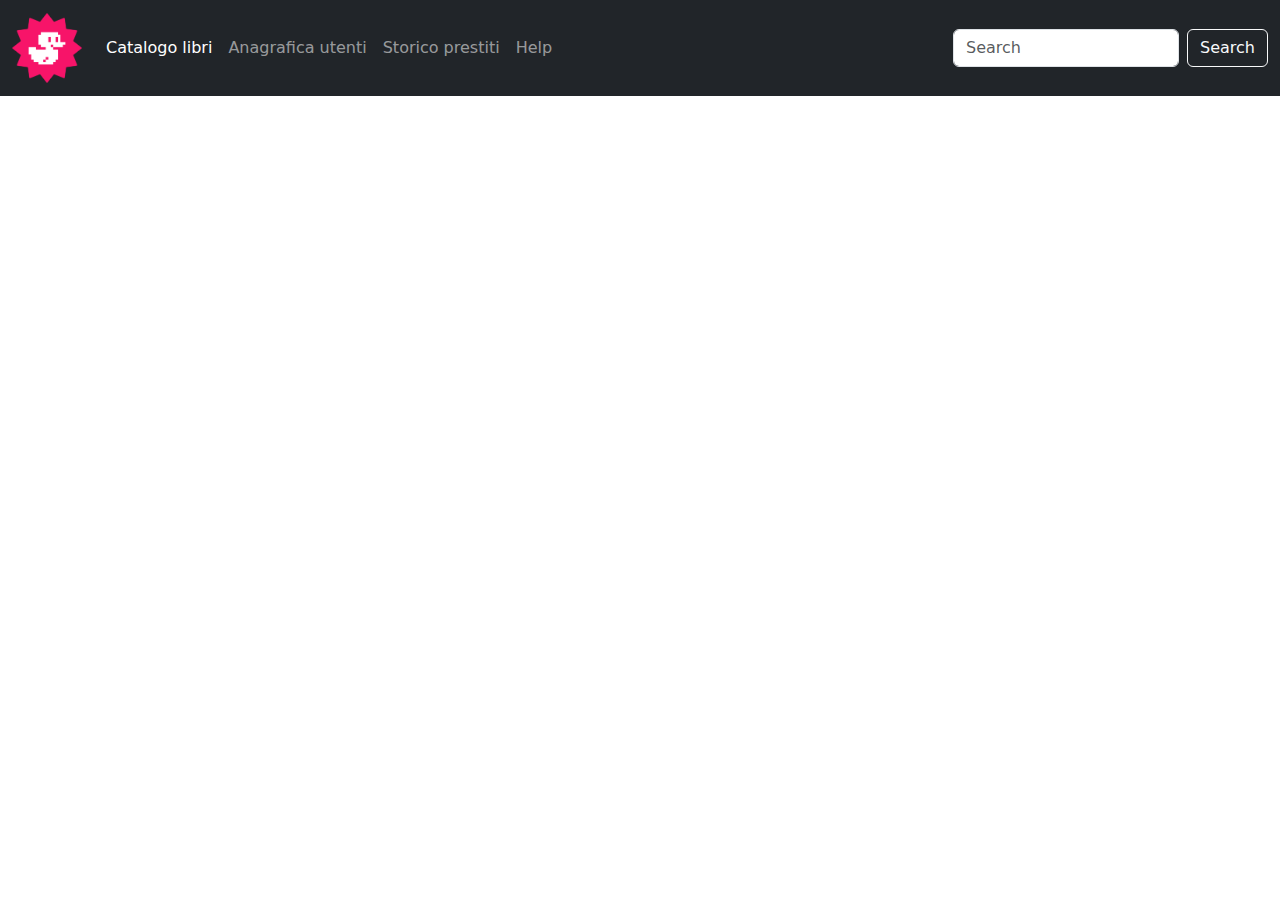
==== add/add-book.html @ 073febc6 "Started Part 2, linked second index, added header/navbar to second item" ====
<!DOCTYPE html>
<html lang="en">
  <head>
    <meta charset="UTF-8" />
    <meta name="viewport" content="width=device-width, initial-scale=1.0" />
    <meta name="author" content="Antonio Ferrigno" />
    <meta name="description" content="" />
    <meta name="keyword" content="" />
    <!-- Font Awesome -->
    <link
      rel="stylesheet"
      href="https://cdnjs.cloudflare.com/ajax/libs/font-awesome/6.6.0/css/all.min.css"
      integrity="sha512-Kc323vGBEqzTmouAECnVceyQqyqdsSiqLQISBL29aUW4U/M7pSPA/gEUZQqv1cwx4OnYxTxve5UMg5GT6L4JJg=="
      crossorigin="anonymous"
      referrerpolicy="no-referrer"
    />
    <!-- Bootstrap CSS -->
    <link
      href="https://cdn.jsdelivr.net/npm/bootstrap@5.3.3/dist/css/bootstrap.min.css"
      rel="stylesheet"
      integrity="sha384-QWTKZyjpPEjISv5WaRU9OFeRpok6YctnYmDr5pNlyT2bRjXh0JMhjY6hW+ALEwIH"
      crossorigin="anonymous"
    />
    <!-- Custom CSS -->
    <link rel="stylesheet" href="../css/style.css" />

    <title>Add Book Dashboard</title>
    <link rel="icon" href="../img/favicon.png" />
  </head>
  <body>
    <header>
      <nav class="navbar navbar-expand-lg navbar-dark bg-dark">
        <div class="container-fluid">
          <a class="navbar-brand" href="#">
            <img src="../img/duck.png" alt="duck" width="70" height="70" />
          </a>
          <button
            class="navbar-toggler"
            type="button"
            data-bs-toggle="collapse"
            data-bs-target="#navbarNav"
            aria-controls="navbarNav"
            aria-expanded="false"
            aria-label="Toggle navigation"
          >
            <span class="navbar-toggler-icon"></span>
          </button>
          <div class="collapse navbar-collapse" id="navbarNav">
            <ul class="navbar-nav">
              <li class="nav-item">
                <a class="nav-link active" aria-current="page" href="#"
                  >Catalogo libri</a
                >
              </li>
              <li class="nav-item">
                <a class="nav-link" href="#">Anagrafica utenti</a>
              </li>
              <li class="nav-item">
                <a class="nav-link" href="#">Storico prestiti</a>
              </li>
              <li class="nav-item">
                <a class="nav-link" href="#">Help</a>
              </li>
            </ul>
            <form class="d-flex ms-auto" role="search">
              <input
                class="form-control me-2"
                type="search"
                placeholder="Search"
                aria-label="Search"
              />
              <button class="btn btn-outline-light" type="submit">
                Search
              </button>
            </form>
          </div>
        </div>
      </nav>
    </header>

    <main></main>
    <!-- Bootstrap JS -->
    <script
      src="https://cdn.jsdelivr.net/npm/bootstrap@5.3.3/dist/js/bootstrap.bundle.min.js"
      integrity="sha384-YvpcrYf0tY3lHB60NNkmXc5s9fDVZLESaAA55NDzOxhy9GkcIdslK1eN7N6jIeHz"
      crossorigin="anonymous"
    ></script>
  </body>
</html>
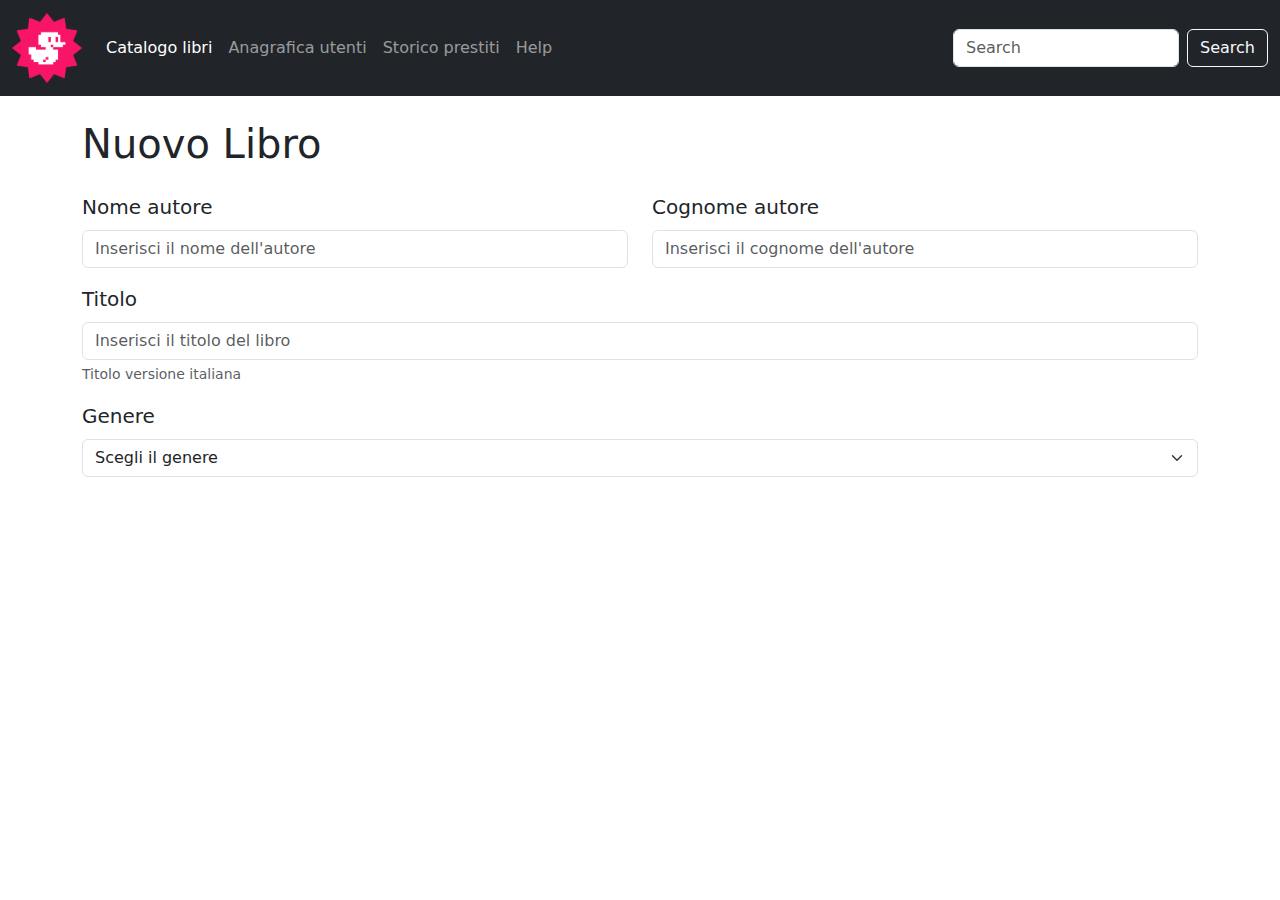
==== commit 3dfc4b24: "Done name., surname, title & gender" ====
--- a/add/add-book.html
+++ b/add/add-book.html
@@ -68,6 +68,7 @@
                 type="search"
                 placeholder="Search"
                 aria-label="Search"
+                required
               />
               <button class="btn btn-outline-light" type="submit">
                 Search
@@ -78,7 +79,73 @@
       </nav>
     </header>
 
-    <main></main>
+    <main>
+      <div class="container">
+        <h1 class="my-4">Nuovo Libro</h1>
+        <form>
+          <div class="row">
+            <!-- column name -->
+            <div class="col-6 mb-3">
+              <label for="nome" class="form-label fw-medium fs-5"
+                >Nome autore</label
+              >
+              <input
+                type="text"
+                class="form-control fw-medium"
+                id="nome"
+                placeholder="Inserisci il nome dell'autore"
+                required
+              />
+            </div>
+            <!-- column-surname -->
+            <div class="col-6 mb-3">
+              <label for="cognome" class="form-label fw-medium fs-5"
+                >Cognome autore</label
+              >
+              <input
+                type="text"
+                class="form-control fw-medium"
+                id="cognome"
+                placeholder="Inserisci il cognome dell'autore"
+                required
+              />
+            </div>
+            <!-- column-title -->
+            <div class="mb-3">
+              <label for="titolo" class="form-label fw-medium fs-5"
+                >Titolo</label
+              >
+              <input
+                type="text"
+                class="form-control fw-medium"
+                id="titolo"
+                placeholder="Inserisci il titolo del libro"
+                required
+              />
+              <div id="Title-help" class="form-text fw-medium">
+                Titolo versione italiana
+              </div>
+            </div>
+            <!-- column-gender -->
+            <div class="mb-3">
+              <label for="gender" class="form-label fw-medium fs-5"
+                >Genere</label
+              >
+              <select
+                class="form-select"
+                id="gender"
+                aria-label="Default select example"
+              >
+                <option selected value="">Scegli il genere</option>
+                <option value="1">Uomo</option>
+                <option value="2">Donna</option>
+                <option value="3">Garen Player</option>
+              </select>
+            </div>
+          </div>
+        </form>
+      </div>
+    </main>
     <!-- Bootstrap JS -->
     <script
       src="https://cdn.jsdelivr.net/npm/bootstrap@5.3.3/dist/js/bootstrap.bundle.min.js"
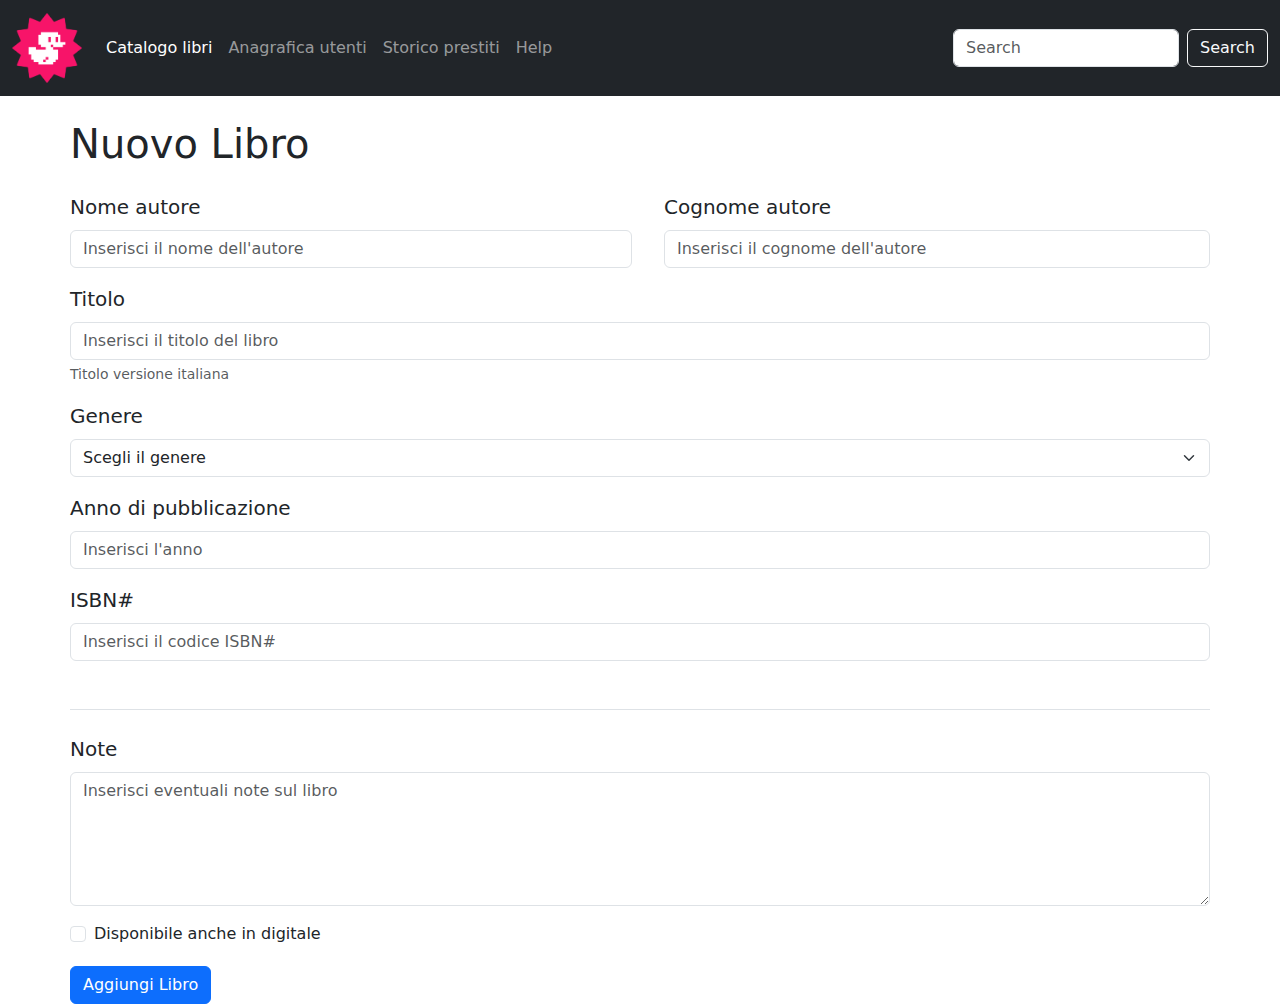
==== commit 288b68ad: "Done mobile! (fixed h1 align/added-comments)" ====
--- a/add/add-book.html
+++ b/add/add-book.html
@@ -81,44 +81,49 @@
 
     <main>
       <div class="container">
-        <h1 class="my-4">Nuovo Libro</h1>
+        <div class="row">
+          <div class="col-12 px-0"><h1 class="my-4">Nuovo Libro</h1></div>
+        </div>
+        <!-- end first row -->
+
+        <!-- form & second row -->
         <form>
-          <div class="row">
+          <div class="row border-bottom">
             <!-- column name -->
-            <div class="col-6 mb-3">
-              <label for="nome" class="form-label fw-medium fs-5"
+            <div class="col-6 mb-3 px-0 pe-2">
+              <label for="name" class="form-label fw-medium fs-5"
                 >Nome autore</label
               >
               <input
                 type="text"
                 class="form-control fw-medium"
-                id="nome"
+                id="name"
                 placeholder="Inserisci il nome dell'autore"
                 required
               />
             </div>
             <!-- column-surname -->
-            <div class="col-6 mb-3">
-              <label for="cognome" class="form-label fw-medium fs-5"
+            <div class="col-6 mb-3 px-0 ps-4">
+              <label for="surname" class="form-label fw-medium fs-5"
                 >Cognome autore</label
               >
               <input
                 type="text"
                 class="form-control fw-medium"
-                id="cognome"
+                id="surname"
                 placeholder="Inserisci il cognome dell'autore"
                 required
               />
             </div>
             <!-- column-title -->
-            <div class="mb-3">
-              <label for="titolo" class="form-label fw-medium fs-5"
+            <div class="mb-3 px-0">
+              <label for="title" class="form-label fw-medium fs-5"
                 >Titolo</label
               >
               <input
                 type="text"
                 class="form-control fw-medium"
-                id="titolo"
+                id="title"
                 placeholder="Inserisci il titolo del libro"
                 required
               />
@@ -127,7 +132,7 @@
               </div>
             </div>
             <!-- column-gender -->
-            <div class="mb-3">
+            <div class="mb-3 px-0">
               <label for="gender" class="form-label fw-medium fs-5"
                 >Genere</label
               >
@@ -135,14 +140,81 @@
                 class="form-select"
                 id="gender"
                 aria-label="Default select example"
+                required
               >
                 <option selected value="">Scegli il genere</option>
                 <option value="1">Uomo</option>
                 <option value="2">Donna</option>
                 <option value="3">Garen Player</option>
+                <option value="4">Altro</option>
               </select>
             </div>
+            <!-- column-year -->
+            <div class="mb-3 px-0">
+              <label for="year" class="form-label fw-medium fs-5"
+                >Anno di pubblicazione</label
+              >
+              <input
+                type="text"
+                class="form-control fw-medium"
+                id="year"
+                placeholder="Inserisci l'anno"
+                required
+              />
+            </div>
+
+            <!-- column-isbn -->
+            <div class="mb-5 px-0">
+              <label for="year" class="form-label fw-medium fs-5">ISBN#</label>
+              <input
+                type="text"
+                class="form-control fw-medium"
+                id="year"
+                placeholder="Inserisci il codice ISBN#"
+                required
+              />
+            </div>
+            <!-- End second row & border-bottom -->
           </div>
+
+          <!-- third row -->
+          <div class="row">
+            <!-- column-note (textarea) -->
+            <div class="mt-4 mb-1 px-0">
+              <label for="noteText" class="form-label fw-medium fs-5"
+                >Note</label
+              >
+
+              <textarea
+                class="form-control fw-medium"
+                id="noteText"
+                rows="5"
+                placeholder="Inserisci eventuali note sul libro"
+              ></textarea>
+              <div class="form-check my-3">
+                <input
+                  class="form-check-input"
+                  type="checkbox"
+                  value=""
+                  id="flexCheckDefault"
+                />
+                <label
+                  class="form-check-label fw-medium"
+                  for="flexCheckDefault"
+                >
+                  Disponibile anche in digitale
+                </label>
+              </div>
+            </div>
+
+            <!-- column-submit button -->
+            <div class="col-12 ps-0">
+              <button class="btn btn-primary fw-medium" type="submit">
+                Aggiungi Libro
+              </button>
+            </div>
+          </div>
+          <!-- end form & third row -->
         </form>
       </div>
     </main>
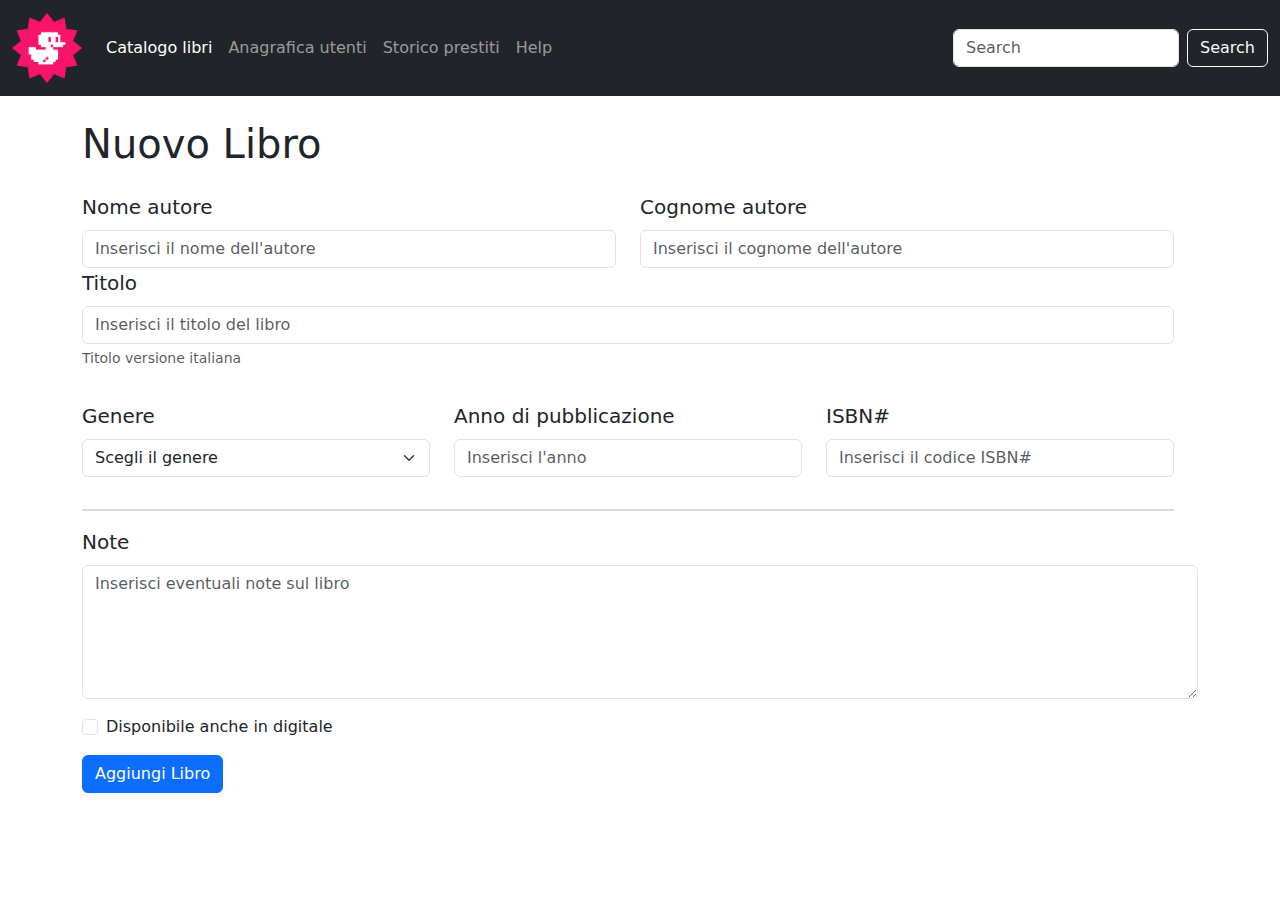
==== commit 721eadc3: "Missing textarea margin align" ====
--- a/add/add-book.html
+++ b/add/add-book.html
@@ -82,15 +82,16 @@
     <main>
       <div class="container">
         <div class="row">
-          <div class="col-12 px-0"><h1 class="my-4">Nuovo Libro</h1></div>
+          <div class="col-12"><h1 class="my-4">Nuovo Libro</h1></div>
         </div>
         <!-- end first row -->
 
         <!-- form & second row -->
-        <form>
-          <div class="row border-bottom">
-            <!-- column name -->
-            <div class="col-6 mb-3 px-0 pe-2">
+        <div class="row">
+          <form class="row">
+            <div class="col-6">
+              <!-- column name -->
+
               <label for="name" class="form-label fw-medium fs-5"
                 >Nome autore</label
               >
@@ -101,121 +102,137 @@
                 placeholder="Inserisci il nome dell'autore"
                 required
               />
+              </div>
+
+              <!-- column-surname -->
+              <div class="col-6">
+                <label for="surname" class="form-label fw-medium fs-5"
+                  >Cognome autore</label
+                >
+                <input
+                  type="text"
+                  class="form-control fw-medium"
+                  id="surname"
+                  placeholder="Inserisci il cognome dell'autore"
+                  required
+                />
+              </div>
+              <!-- column-title -->
+              <div class="mb-3">
+                <label for="title" class="form-label fw-medium fs-5"
+                  >Titolo</label
+                >
+                <input
+                  type="text"
+                  class="form-control fw-medium"
+                  id="title"
+                  placeholder="Inserisci il titolo del libro"
+                  required
+                />
+                <div id="Title-help" class="form-text fw-medium">
+                  Titolo versione italiana
+                </div>
+              </div>
+              <!-- column-gender -->
+
+              <div class="col-lg-4 my-3">
+                <label for="gender" class="form-label fw-medium fs-5"
+                  >Genere</label
+                >
+                <select
+                  class="form-select"
+                  id="gender"
+                  aria-label="Default select example"
+                  required
+                >
+                  <option selected value="">Scegli il genere</option>
+                  <option value="1">Uomo</option>
+                  <option value="2">Donna</option>
+                  <option value="3">Garen Player</option>
+                  <option value="4">Altro</option>
+                </select>
+              </div>
+
+              <!-- column-year -->
+
+              <div class="col-lg-4 my-3">
+                <label for="year" class="form-label fw-medium fs-5"
+                  >Anno di pubblicazione</label
+                >
+                <input
+                  type="text"
+                  class="form-control fw-medium"
+                  id="year"
+                  placeholder="Inserisci l'anno"
+                  required
+                />
+              </div>
+
+              <!-- column-isbn -->
+
+              <div class="isbnInput my-3 col-lg-4">
+                <label for="isbn" class="form-label fw-medium fs-5"
+                  >ISBN#</label
+                >
+                <input
+                  type="text"
+                  class="form-control fw-medium"
+                  id="isbn"
+                  placeholder="Inserisci il codice ISBN#"
+                  required
+                />
+              </div>
+
+              <!-- End second row & border-bottom -->
+              <div class="col-12">
+                <hr class="border border-secondary border-1" />
+              </div>
             </div>
-            <!-- column-surname -->
-            <div class="col-6 mb-3 px-0 ps-4">
-              <label for="surname" class="form-label fw-medium fs-5"
-                >Cognome autore</label
-              >
-              <input
-                type="text"
-                class="form-control fw-medium"
-                id="surname"
-                placeholder="Inserisci il cognome dell'autore"
-                required
-              />
-            </div>
-            <!-- column-title -->
-            <div class="mb-3 px-0">
-              <label for="title" class="form-label fw-medium fs-5"
-                >Titolo</label
-              >
-              <input
-                type="text"
-                class="form-control fw-medium"
-                id="title"
-                placeholder="Inserisci il titolo del libro"
-                required
-              />
-              <div id="Title-help" class="form-text fw-medium">
-                Titolo versione italiana
-              </div>
-            </div>
-            <!-- column-gender -->
-            <div class="mb-3 px-0">
-              <label for="gender" class="form-label fw-medium fs-5"
-                >Genere</label
-              >
-              <select
-                class="form-select"
-                id="gender"
-                aria-label="Default select example"
-                required
-              >
-                <option selected value="">Scegli il genere</option>
-                <option value="1">Uomo</option>
-                <option value="2">Donna</option>
-                <option value="3">Garen Player</option>
-                <option value="4">Altro</option>
-              </select>
-            </div>
-            <!-- column-year -->
-            <div class="mb-3 px-0">
-              <label for="year" class="form-label fw-medium fs-5"
-                >Anno di pubblicazione</label
-              >
-              <input
-                type="text"
-                class="form-control fw-medium"
-                id="year"
-                placeholder="Inserisci l'anno"
-                required
-              />
-            </div>
-
-            <!-- column-isbn -->
-            <div class="mb-5 px-0">
-              <label for="year" class="form-label fw-medium fs-5">ISBN#</label>
-              <input
-                type="text"
-                class="form-control fw-medium"
-                id="year"
-                placeholder="Inserisci il codice ISBN#"
-                required
-              />
-            </div>
-            <!-- End second row & border-bottom -->
-          </div>
-
-          <!-- third row -->
-          <div class="row">
-            <!-- column-note (textarea) -->
-            <div class="mt-4 mb-1 px-0">
-              <label for="noteText" class="form-label fw-medium fs-5"
-                >Note</label
-              >
-
-              <textarea
-                class="form-control fw-medium"
-                id="noteText"
-                rows="5"
-                placeholder="Inserisci eventuali note sul libro"
-              ></textarea>
-              <div class="form-check my-3">
-                <input
-                  class="form-check-input"
-                  type="checkbox"
-                  value=""
-                  id="flexCheckDefault"
-                />
-                <label
-                  class="form-check-label fw-medium"
-                  for="flexCheckDefault"
-                >
-                  Disponibile anche in digitale
-                </label>
-              </div>
-            </div>
-
-            <!-- column-submit button -->
-            <div class="col-12 ps-0">
-              <button class="btn btn-primary fw-medium" type="submit">
-                Aggiungi Libro
-              </button>
-            </div>
-          </div>
-          <!-- end form & third row -->
-        </form>
+
+            
+            
+              <!-- column-note (textarea) -->
+              <div class="col-12">  
+                <label for="noteText" class="form-label fw-medium fs-5"
+                  >Note</label
+                >
+
+                <textarea
+                  class="form-control fw-medium"
+                  id="noteText"
+                  rows="5"
+                  placeholder="Inserisci eventuali note sul libro"
+                ></textarea>
+              </div>
+              <div class="col-12 my-3">
+                <div class="form-check">
+                  <label
+                    class="form-check-label fw-medium"
+                    for="flexCheckDefault"
+                  >
+                    Disponibile anche in digitale
+                  </label>
+                  <input
+                    class="form-check-input"
+                    type="checkbox"
+                    value=""
+                    id="flexCheckDefault"
+                  />
+                  
+                </div>
+                </div>
+              
+
+              <!-- column-submit button -->
+              <div class="col-12">
+                <button class="btn btn-primary fw-medium" type="submit">
+                  Aggiungi Libro
+                </button>
+              </div>
+            
+            <!-- end form -->
+          </form>
+        </div>
       </div>
     </main>
     <!-- Bootstrap JS -->
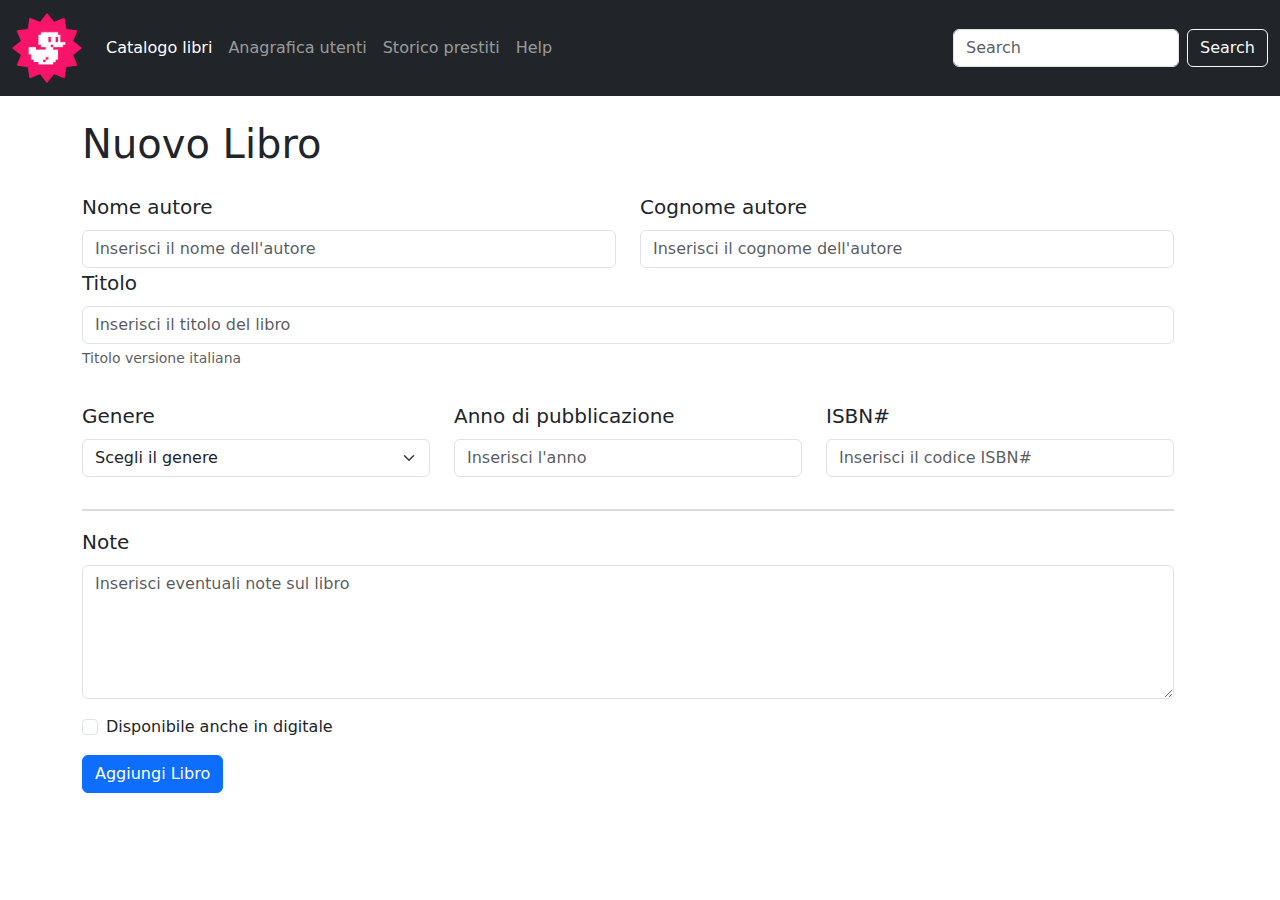
==== commit a6ba8dd3: "Done!" ====
--- a/add/add-book.html
+++ b/add/add-book.html
@@ -102,97 +102,92 @@
                 placeholder="Inserisci il nome dell'autore"
                 required
               />
-              </div>
-
-              <!-- column-surname -->
-              <div class="col-6">
-                <label for="surname" class="form-label fw-medium fs-5"
-                  >Cognome autore</label
-                >
-                <input
-                  type="text"
-                  class="form-control fw-medium"
-                  id="surname"
-                  placeholder="Inserisci il cognome dell'autore"
-                  required
-                />
-              </div>
-              <!-- column-title -->
-              <div class="mb-3">
-                <label for="title" class="form-label fw-medium fs-5"
-                  >Titolo</label
-                >
-                <input
-                  type="text"
-                  class="form-control fw-medium"
-                  id="title"
-                  placeholder="Inserisci il titolo del libro"
-                  required
-                />
-                <div id="Title-help" class="form-text fw-medium">
-                  Titolo versione italiana
-                </div>
-              </div>
-              <!-- column-gender -->
-
-              <div class="col-lg-4 my-3">
-                <label for="gender" class="form-label fw-medium fs-5"
-                  >Genere</label
-                >
-                <select
-                  class="form-select"
-                  id="gender"
-                  aria-label="Default select example"
-                  required
-                >
-                  <option selected value="">Scegli il genere</option>
-                  <option value="1">Uomo</option>
-                  <option value="2">Donna</option>
-                  <option value="3">Garen Player</option>
-                  <option value="4">Altro</option>
-                </select>
-              </div>
-
-              <!-- column-year -->
-
-              <div class="col-lg-4 my-3">
-                <label for="year" class="form-label fw-medium fs-5"
-                  >Anno di pubblicazione</label
-                >
-                <input
-                  type="text"
-                  class="form-control fw-medium"
-                  id="year"
-                  placeholder="Inserisci l'anno"
-                  required
-                />
-              </div>
-
-              <!-- column-isbn -->
-
-              <div class="isbnInput my-3 col-lg-4">
-                <label for="isbn" class="form-label fw-medium fs-5"
-                  >ISBN#</label
-                >
-                <input
-                  type="text"
-                  class="form-control fw-medium"
-                  id="isbn"
-                  placeholder="Inserisci il codice ISBN#"
-                  required
-                />
-              </div>
-
-              <!-- End second row & border-bottom -->
+            </div>
+
+            <!-- column-surname -->
+            <div class="col-6">
+              <label for="surname" class="form-label fw-medium fs-5"
+                >Cognome autore</label
+              >
+              <input
+                type="text"
+                class="form-control fw-medium"
+                id="surname"
+                placeholder="Inserisci il cognome dell'autore"
+                required
+              />
+            </div>
+            <!-- column-title -->
+            <div class="mb-3">
+              <label for="title" class="form-label fw-medium fs-5"
+                >Titolo</label
+              >
+              <input
+                type="text"
+                class="form-control fw-medium"
+                id="title"
+                placeholder="Inserisci il titolo del libro"
+                required
+              />
+              <div id="Title-help" class="form-text fw-medium">
+                Titolo versione italiana
+              </div>
+            </div>
+            <!-- column-gender -->
+
+            <div class="col-lg-4 my-3">
+              <label for="gender" class="form-label fw-medium fs-5"
+                >Genere</label
+              >
+              <select
+                class="form-select"
+                id="gender"
+                aria-label="Default select example"
+                required
+              >
+                <option selected value="">Scegli il genere</option>
+                <option value="1">Uomo</option>
+                <option value="2">Donna</option>
+                <option value="3">Garen Player</option>
+                <option value="4">Altro</option>
+              </select>
+            </div>
+
+            <!-- column-year -->
+
+            <div class="col-lg-4 my-3">
+              <label for="year" class="form-label fw-medium fs-5"
+                >Anno di pubblicazione</label
+              >
+              <input
+                type="text"
+                class="form-control fw-medium"
+                id="year"
+                placeholder="Inserisci l'anno"
+                required
+              />
+            </div>
+
+            <!-- column-isbn -->
+
+            <div class="my-3 col-lg-4">
+              <label for="isbn" class="form-label fw-medium fs-5">ISBN#</label>
+              <input
+                type="text"
+                class="form-control fw-medium"
+                id="isbn"
+                placeholder="Inserisci il codice ISBN#"
+                required
+              />
+            </div>
+
+            <!-- End second row & border-bottom -->
+            <div class="col-12">
+              <hr class="border border-secondary border-1" />
+            </div>
+            <div class="col-12">
+              <!-- column-note (textarea) -->
               <div class="col-12">
-                <hr class="border border-secondary border-1" />
-              </div>
-            </div>
-
-            
-            
-              <!-- column-note (textarea) -->
-              <div class="col-12">  
                 <label for="noteText" class="form-label fw-medium fs-5"
                   >Note</label
                 >
@@ -218,10 +213,8 @@
                     value=""
                     id="flexCheckDefault"
                   />
-                  
                 </div>
-                </div>
-              
+              </div>
 
               <!-- column-submit button -->
               <div class="col-12">
@@ -229,7 +222,7 @@
                   Aggiungi Libro
                 </button>
               </div>
-            
+            </div>
             <!-- end form -->
           </form>
         </div>
